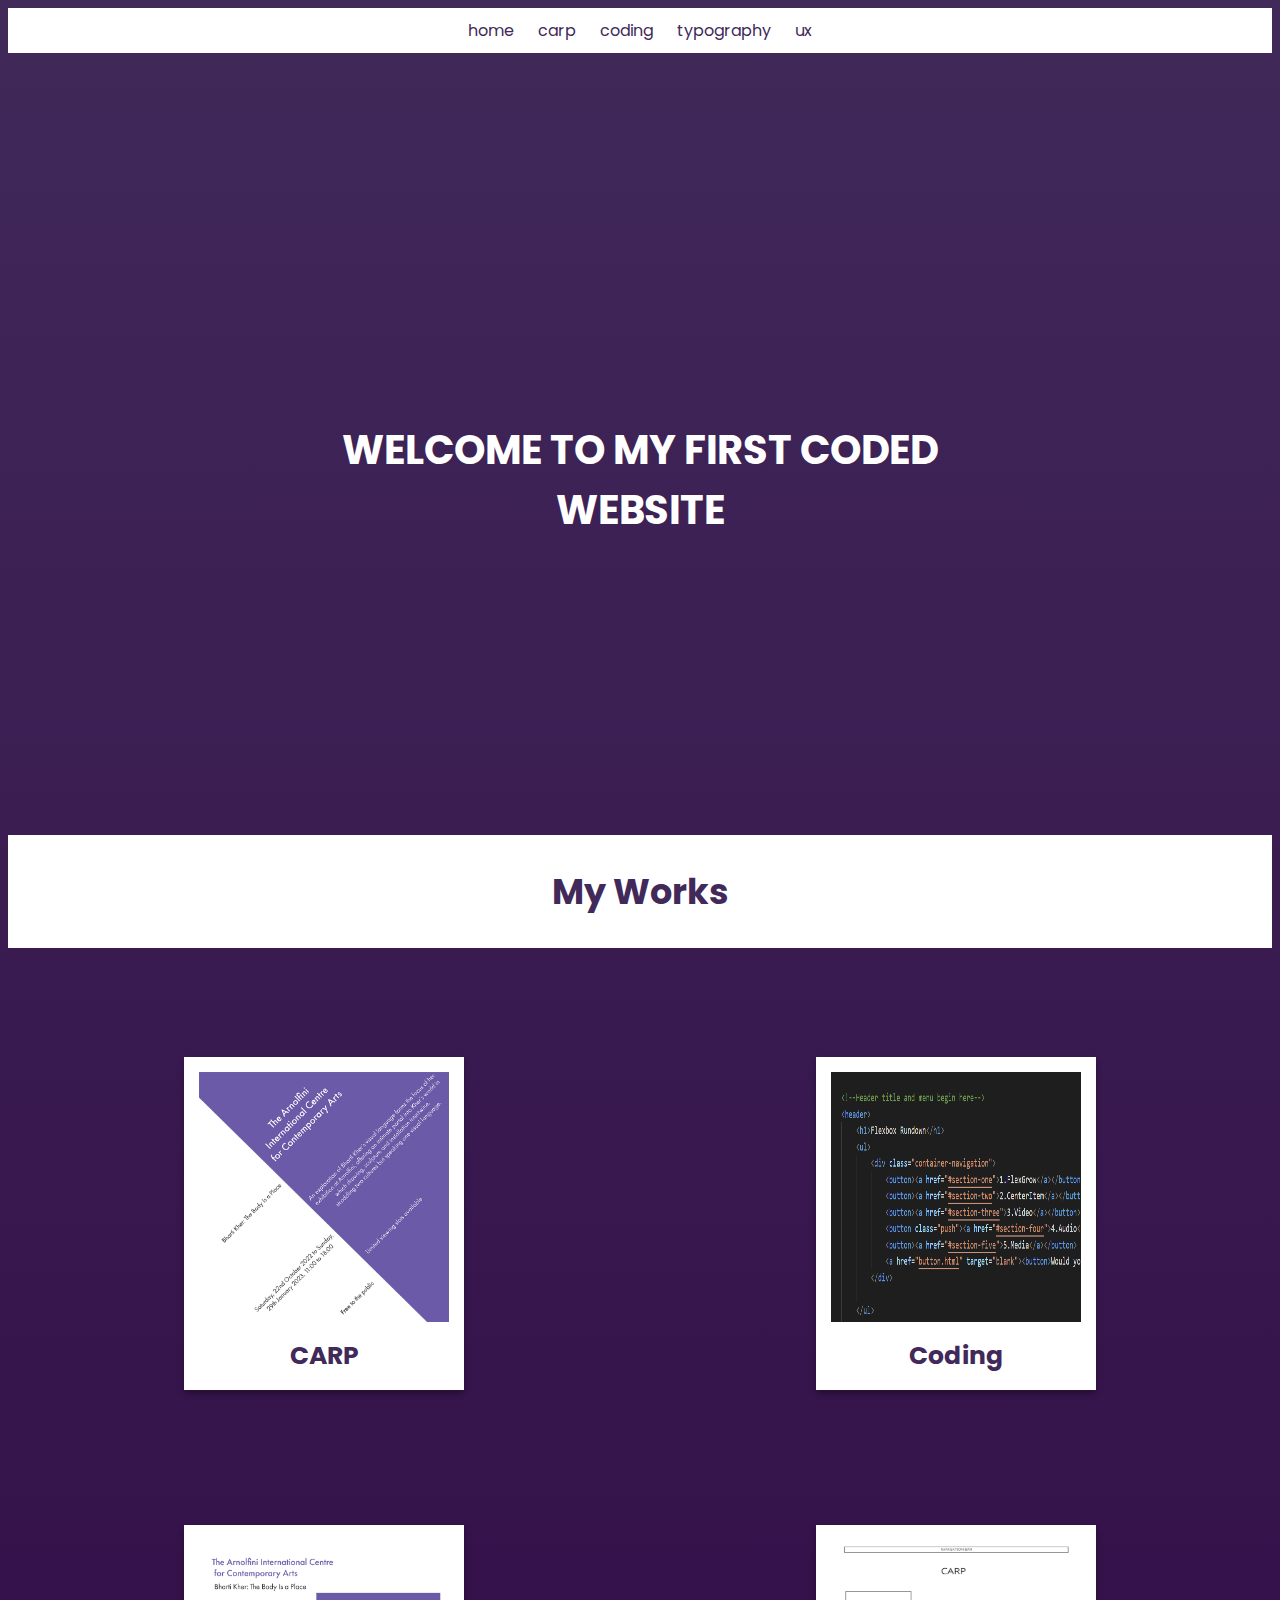
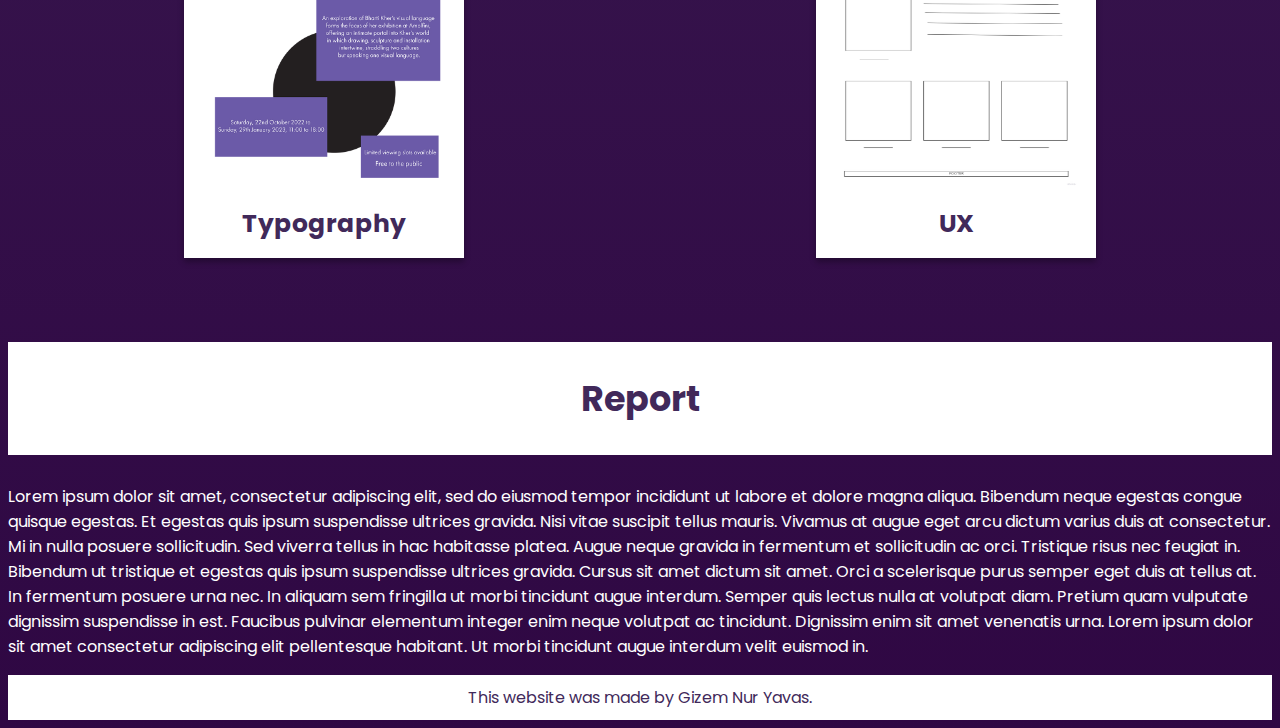
==== index.html @ f2bedcc3 "Update index.html" ====
<!DOCTYPE html>
<html lang="en">

<head>
    <meta charset="UTF-8">
    <meta http-equiv="X-UA-Compatible" content="IE=edge">
    <meta name="viewport" content="width=device-width, initial-scale=1.0">
    <link rel="stylesheet" href="styles.css">
    <link rel="stylesheet" href= "https://fonts.googleapis.com/css2?family=Poppins:wght@300&display=swap">
    <title>Gizem's Portfolio</title>
</head>

<body>
    <header>
    <ul class="nav">
        <li><a href="index.html">home</a></li>
        <li><a href="carp.html">carp</a></li>
        <li><a href="coding.html">coding</a></li>
        <li><a href="typography.html">typography</a></li>
        <li><a href="ux.html">ux</a></li>
    </ul>
</header>

<main>
<h1>
    <div id="headerContent">
        <p class="index"> WELCOME TO MY FIRST CODED WEBSITE </p>
        <video autoplay muted loop id="myVideo">
            <source src="videos/four.mp4" type="video/mp4">
            Your browser does not support HTML5 video.
        </video>
    </div>
</h1>

<h2 class="headerbackground">My Works</h2>

<h3>
    <div class="row">
        <div class="column">
        <figure>
            <a href="carp.html" title="CARP">
                <img height="250"
                src="images/axial.jpg"/>
            </a>
            <figcaption>CARP</figcaption>
        </figure>
    </div>

    <div class="column">
        <figure>
            <a href="coding.html" title="Coding">
                <img height="250"
               src="images/coding.png"/>
                    
            </a>
            <figcaption>Coding</figcaption>
        </figure>

    </div>
    <div class="column">
        <figure>
            <a href="typography.html" title="Typography">
                <img height="250"
                src="images/modular.jpg"/>
            </a>
            <figcaption>Typography</figcaption>
        </figure>
    </div>
    <div class="column">
        <figure>
            <a href="ux.html" title="UX">
                <img height="250"
                src="images/ux-carp.jpg"/>
            </a>
            <figcaption>UX</figcaption>
        </figure>
    </div>
    
</h3>

<h2 class="headerbackground">Report</h4>
<p>Lorem ipsum dolor sit amet, consectetur adipiscing elit, sed do eiusmod tempor incididunt ut labore et
    dolore magna aliqua. Bibendum neque egestas congue quisque egestas. Et egestas quis ipsum suspendisse
    ultrices gravida. Nisi vitae suscipit tellus mauris. Vivamus at augue eget arcu dictum varius duis at
    consectetur. Mi in nulla posuere sollicitudin. Sed viverra tellus in hac habitasse platea. Augue neque
    gravida in fermentum et sollicitudin ac orci. Tristique risus nec feugiat in. Bibendum ut tristique et
    egestas quis ipsum suspendisse ultrices gravida. Cursus sit amet dictum sit amet. Orci a scelerisque purus
    semper eget duis at tellus at. In fermentum posuere urna nec. In aliquam sem fringilla ut morbi tincidunt
    augue interdum. Semper quis lectus nulla at volutpat diam. Pretium quam vulputate dignissim suspendisse in
    est. Faucibus pulvinar elementum integer enim neque volutpat ac tincidunt. Dignissim enim sit amet venenatis
    urna. Lorem ipsum dolor sit amet consectetur adipiscing elit pellentesque habitant. Ut morbi tincidunt augue
    interdum velit euismod in.</p>

</main>

<footer>
    <p1>This website was made by Gizem Nur Yavas.</p1>

</footer>
</body>
</html>
---- styles.css ----
body {
   /*background-image: url('images/one.jpg');*/
   background: #41295a;  /* fallback for old browsers */
background: -webkit-linear-gradient(to top, #2F0743, #41295a);  /* Chrome 10-25, Safari 5.1-6 */
background: linear-gradient(to top, #2F0743, #41295a); /* W3C, IE 10+/ Edge, Firefox 16+, Chrome 26+, Opera 12+, Safari 7+ */

   


}

header {
   background-color: white;
}



/*navigation*/

.nav {
   list-style: none;
   margin: 0;
   padding: 0;
   text-align: center;
}

.nav li {
   display: inline;
}

.nav a {
   display: inline-block;
   padding: 10px;
}

ul {
   background-color: white;
}

li a:hover:not(.active) {
   background-color: whitesmoke;
}

li a {
   color: #41295a;
   text-decoration: none;
}

.container {
   display: grid;
   align-items: center;
   grid-template-columns: 1fr 1fr 1fr;
   column-gap: 5px;
}

* {
   box-sizing: border-box;
}


/* polo */

figure {
   background: #ffffff;
   display: inline-block;
   margin: 55px 75px 30px;
   padding: 15px 15px 30px;
   text-align: center;
   text-decoration: none;
   -webkit-box-shadow: 0 4px 6px rgba(0, 0, 0, .3);
   -moz-box-shadow: 0 4px 6px rgba(0, 0, 0, .3);
   box-shadow: 0 4px 6px rgba(0, 0, 0, .3);
   -webkit-transition: all .20s linear;
   -moz-transition: all .20s linear;
   transition: all .20s linear;
   cursor: pointer;
   position: relative;
}

figcaption {
   color: #41295a;
   font-size: 25px;
   position: relative;
   top: 15px;
}

figure img {
   display: block;
   width: 250px;
}

figure:hover {
   -webkit-transform: scale(1.2);
   -moz-transform: scale(1.2);
   transform: scale(1.2);
   -webkit-box-shadow: 0 10px 20px rgba(0, 0, 0, .7);
   -moz-box-shadow: 0 10px 20px rgba(0, 0, 0, .7);
   box-shadow: 0 10px 20px rgba(0, 0, 0, .7);
}

/* video */
#headerContent {
   width: 100%;
   height: 100%;
   overflow: hidden;
   position: relative;
}

video {
   position: inherit;
   min-width: 100%;
   overflow: hidden;
   z-index: -1;
   height: 190mm;
}

.index {
   position: absolute;
   text-align: center;
   font-size: 40px;
   z-index: 9999;
   color: white;
   top: 50%;
   left: 50%;
   transform: translate(-50%, -50%);
}

.mainmenu {
   display: flex;
}

/* Three image containers (use 25% for four, and 50% for two, etc) */
.column {


float: left;
   width: 50%;
   padding: 25px;
   text-align: center; 
}

/* Clear floats after image containers */
.row::after {
   content: "";
   clear: both;
   display: table;
}

footer {
   background-color: white;
   padding: 10px;
   text-align: center;
   color: #41295a;

}

.headerbackground {
   background-color: white;
   padding: 30px;
   text-align: center;
   font-size: 35px;
   color: #41295a;
}


.caption {
   font-size: 15px;
   font-style: italic;
}

.headline {
   text-align: center;
   color: white;

}

.underheadline {
   text-align: center;
   color: white;
}


.zoom {
   transition: transform .2s;
   margin: 0 auto;
 }
 
 .zoom:hover {
   -ms-transform: scale(1.1); /* IE 9 */
   -webkit-transform: scale(1.1); /* Safari 3-8 */
   transform: scale(1.1); }


.coding-text {
   text-align: center;
   color: white;
   text-shadow: #333;
   font-size: 20px;
   padding: 25px;
}
.center {
   display: block;
   margin-left: auto;
   margin-right: auto;
  
}
.rep-text{
   text-align: center;
   color: white;
   font-size: 20px;
   padding: 100px;
}

.carp-container {
   display: flex;
   align-items: center;
   justify-content: center;
 }

 .carp-image {
   flex-basis: 40%;
   padding: 10px;
   text-align: center;
 }
 .carp-text {
   font-size: 10px;
   color: white;
   padding-left: 20px;
 }
 
 body {
   font-family: 'Poppins', sans-serif;
 }

 .border {
   border-radius: 5%;
 }



p {
   color: white;
}

div {
   color: white;
}
/* Responsive layout - when the screen is less than 600px wide, make the two columns stack on top of each other instead of next to each other */
@media screen and (max-width: 600px) {
   .column {
     width: 100%;
   }
 }
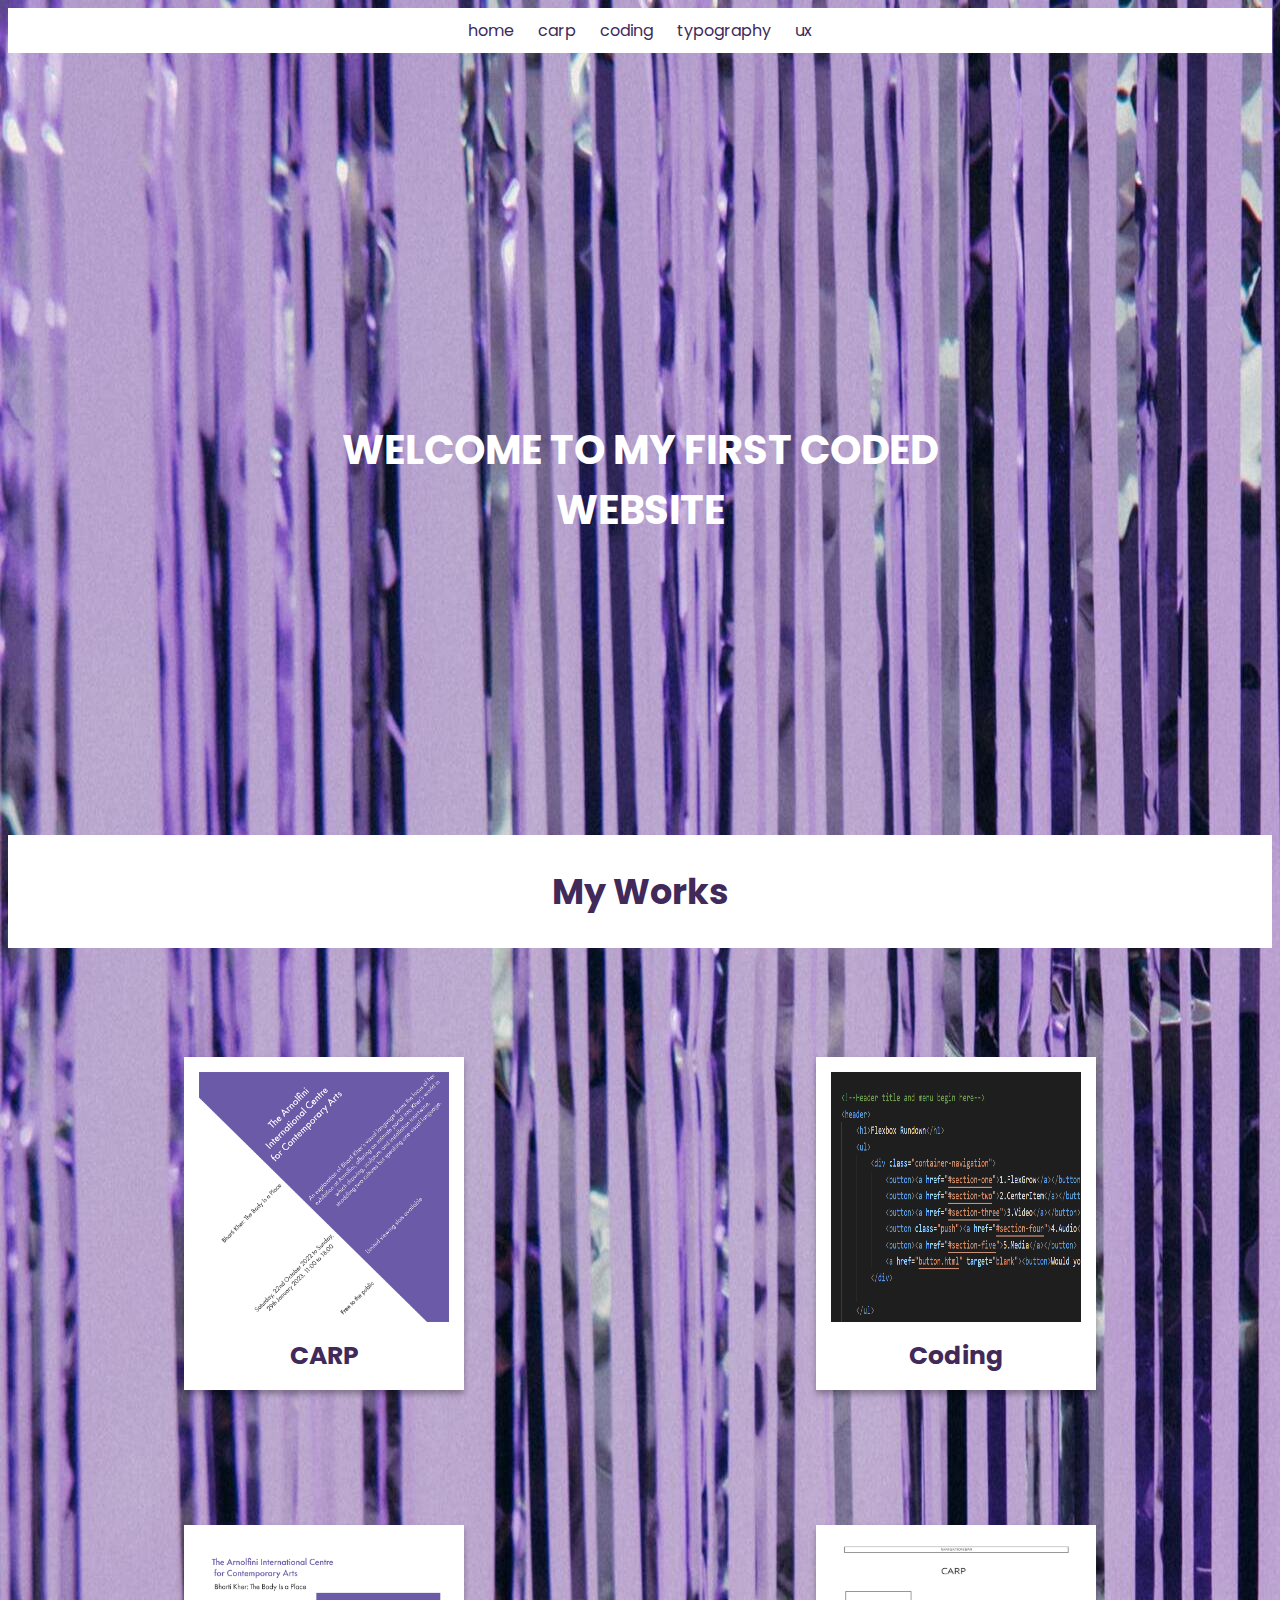
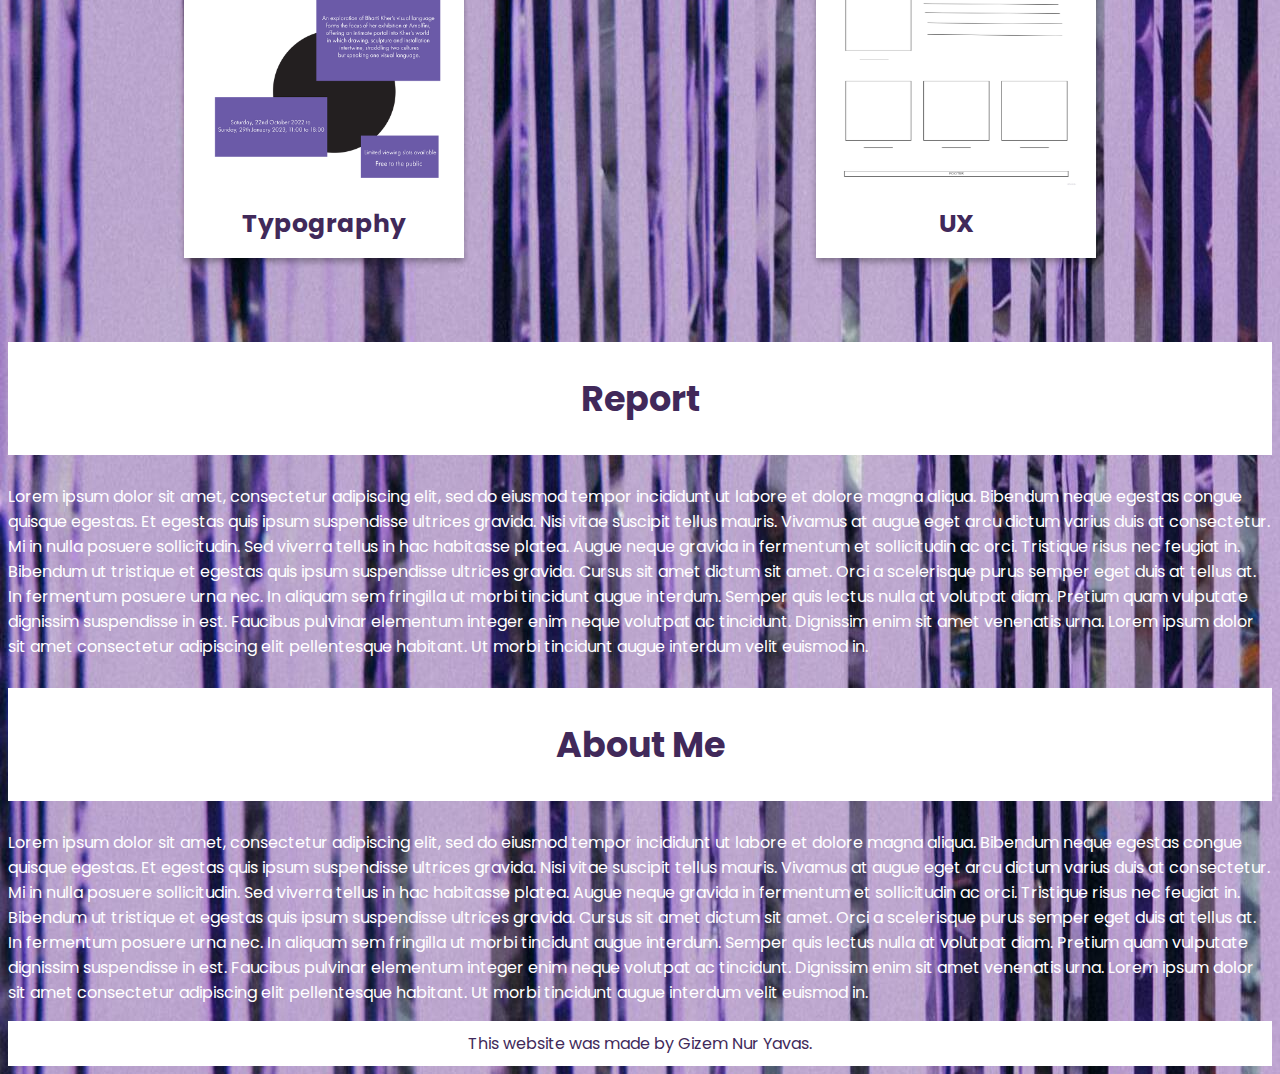
==== commit f651e4e8: "Update index.html" ====
--- a/index.html
+++ b/index.html
@@ -91,6 +91,19 @@
     urna. Lorem ipsum dolor sit amet consectetur adipiscing elit pellentesque habitant. Ut morbi tincidunt augue
     interdum velit euismod in.</p>
 
+    <h2 class="headerbackground">About Me</h4>
+        <p>Lorem ipsum dolor sit amet, consectetur adipiscing elit, sed do eiusmod tempor incididunt ut labore et
+            dolore magna aliqua. Bibendum neque egestas congue quisque egestas. Et egestas quis ipsum suspendisse
+            ultrices gravida. Nisi vitae suscipit tellus mauris. Vivamus at augue eget arcu dictum varius duis at
+            consectetur. Mi in nulla posuere sollicitudin. Sed viverra tellus in hac habitasse platea. Augue neque
+            gravida in fermentum et sollicitudin ac orci. Tristique risus nec feugiat in. Bibendum ut tristique et
+            egestas quis ipsum suspendisse ultrices gravida. Cursus sit amet dictum sit amet. Orci a scelerisque purus
+            semper eget duis at tellus at. In fermentum posuere urna nec. In aliquam sem fringilla ut morbi tincidunt
+            augue interdum. Semper quis lectus nulla at volutpat diam. Pretium quam vulputate dignissim suspendisse in
+            est. Faucibus pulvinar elementum integer enim neque volutpat ac tincidunt. Dignissim enim sit amet venenatis
+            urna. Lorem ipsum dolor sit amet consectetur adipiscing elit pellentesque habitant. Ut morbi tincidunt augue
+            interdum velit euismod in.</p>
+
 </main>
 
 <footer>
--- a/styles.css
+++ b/styles.css
@@ -1,11 +1,5 @@
 body {
-   /*background-image: url('images/one.jpg');*/
-   background: #41295a;  /* fallback for old browsers */
-background: -webkit-linear-gradient(to top, #2F0743, #41295a);  /* Chrome 10-25, Safari 5.1-6 */
-background: linear-gradient(to top, #2F0743, #41295a); /* W3C, IE 10+/ Edge, Firefox 16+, Chrome 26+, Opera 12+, Safari 7+ */
-
-   
-
+   background-image: url('images/dene.jpg');
 
 }
 
@@ -125,14 +119,10 @@
    transform: translate(-50%, -50%);
 }
 
-.mainmenu {
-   display: flex;
-}
+
 
 /* Three image containers (use 25% for four, and 50% for two, etc) */
 .column {
-
-
 float: left;
    width: 50%;
    padding: 25px;
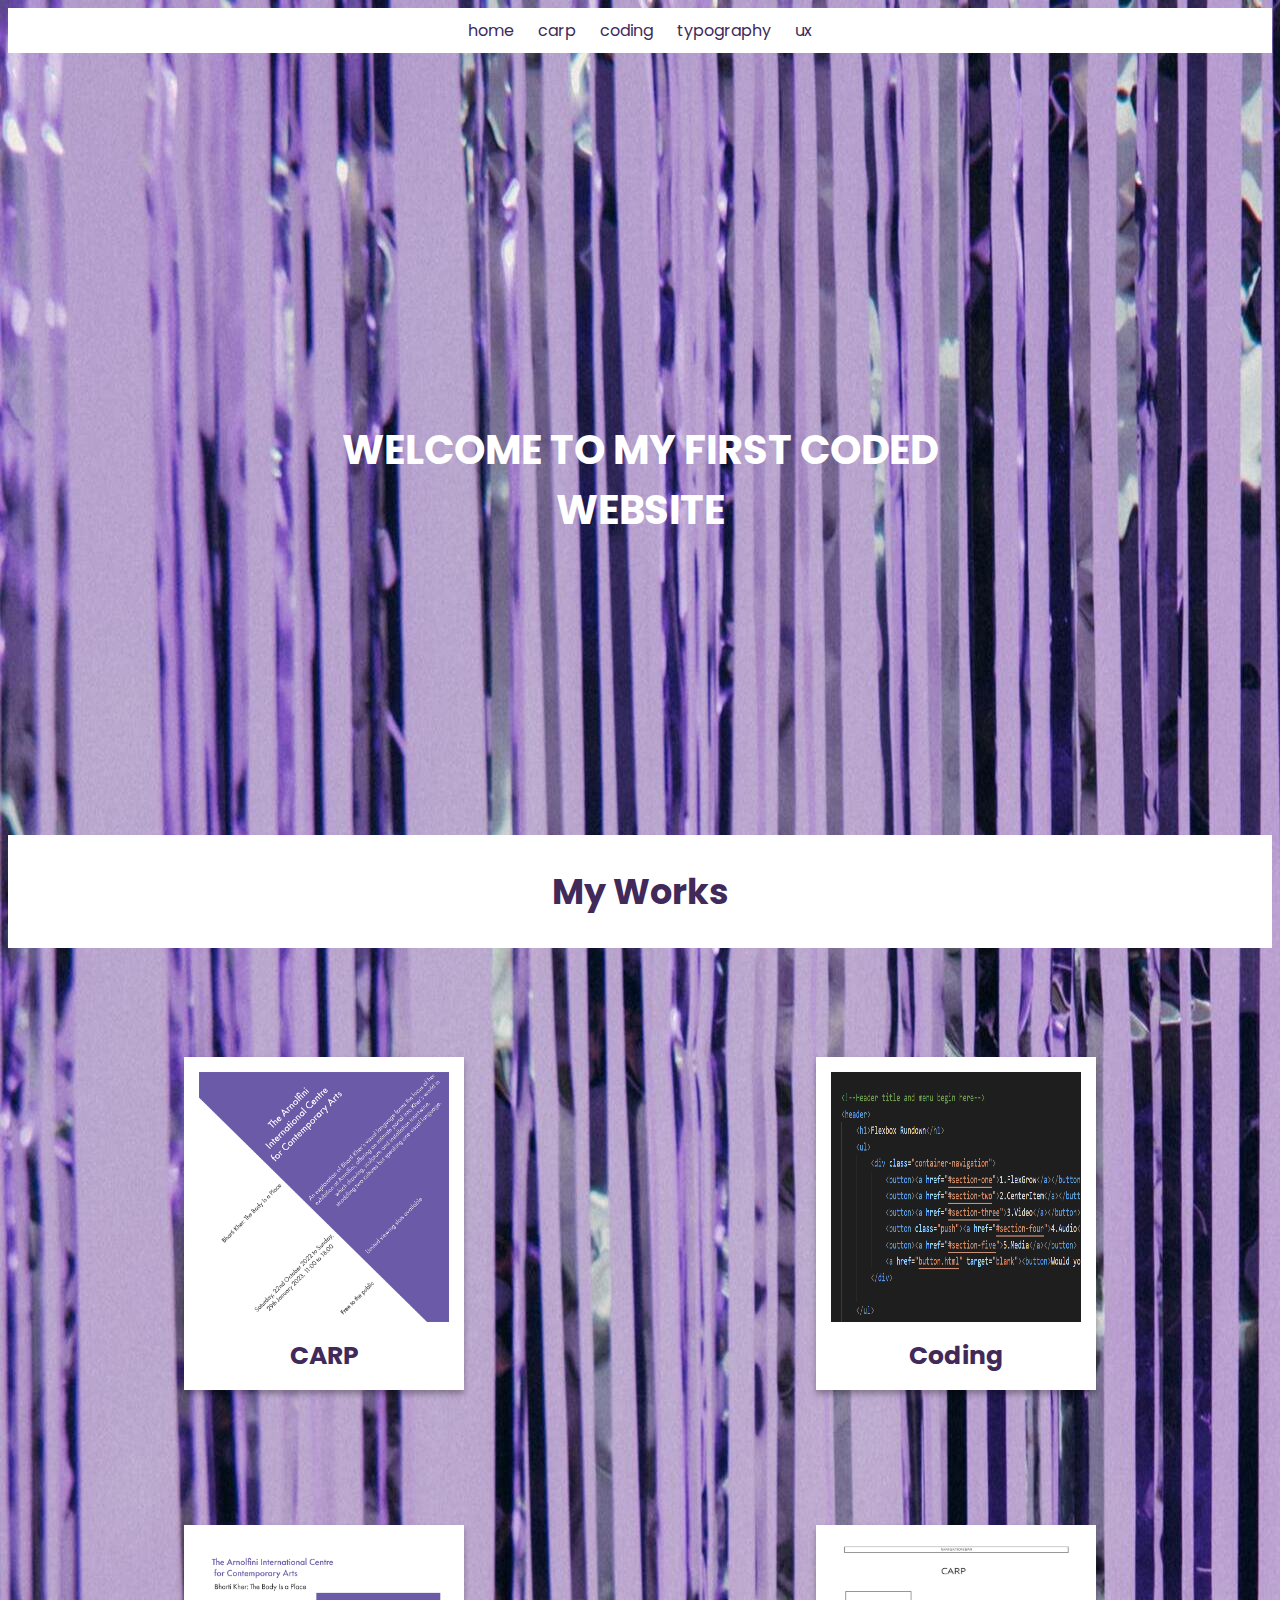
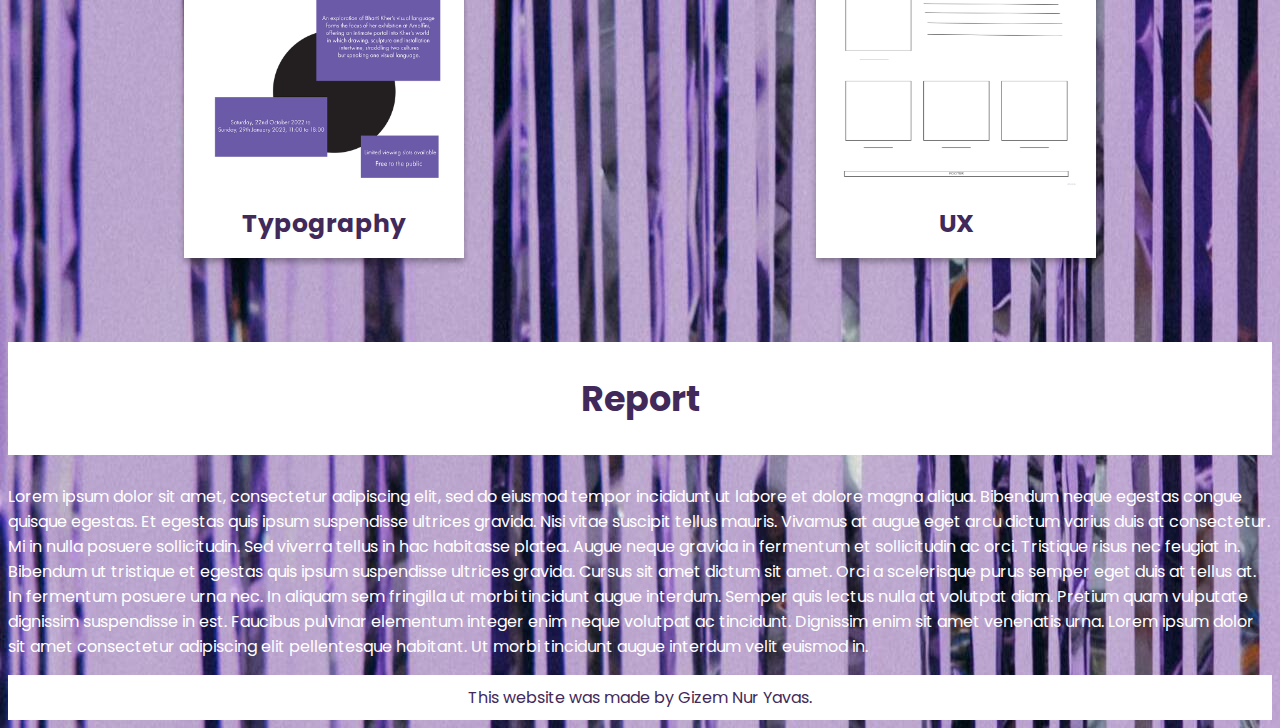
==== commit 79518241: "Update index.html" ====
--- a/index.html
+++ b/index.html
@@ -91,19 +91,6 @@
     urna. Lorem ipsum dolor sit amet consectetur adipiscing elit pellentesque habitant. Ut morbi tincidunt augue
     interdum velit euismod in.</p>
 
-    <h2 class="headerbackground">About Me</h4>
-        <p>Lorem ipsum dolor sit amet, consectetur adipiscing elit, sed do eiusmod tempor incididunt ut labore et
-            dolore magna aliqua. Bibendum neque egestas congue quisque egestas. Et egestas quis ipsum suspendisse
-            ultrices gravida. Nisi vitae suscipit tellus mauris. Vivamus at augue eget arcu dictum varius duis at
-            consectetur. Mi in nulla posuere sollicitudin. Sed viverra tellus in hac habitasse platea. Augue neque
-            gravida in fermentum et sollicitudin ac orci. Tristique risus nec feugiat in. Bibendum ut tristique et
-            egestas quis ipsum suspendisse ultrices gravida. Cursus sit amet dictum sit amet. Orci a scelerisque purus
-            semper eget duis at tellus at. In fermentum posuere urna nec. In aliquam sem fringilla ut morbi tincidunt
-            augue interdum. Semper quis lectus nulla at volutpat diam. Pretium quam vulputate dignissim suspendisse in
-            est. Faucibus pulvinar elementum integer enim neque volutpat ac tincidunt. Dignissim enim sit amet venenatis
-            urna. Lorem ipsum dolor sit amet consectetur adipiscing elit pellentesque habitant. Ut morbi tincidunt augue
-            interdum velit euismod in.</p>
-
 </main>
 
 <footer>
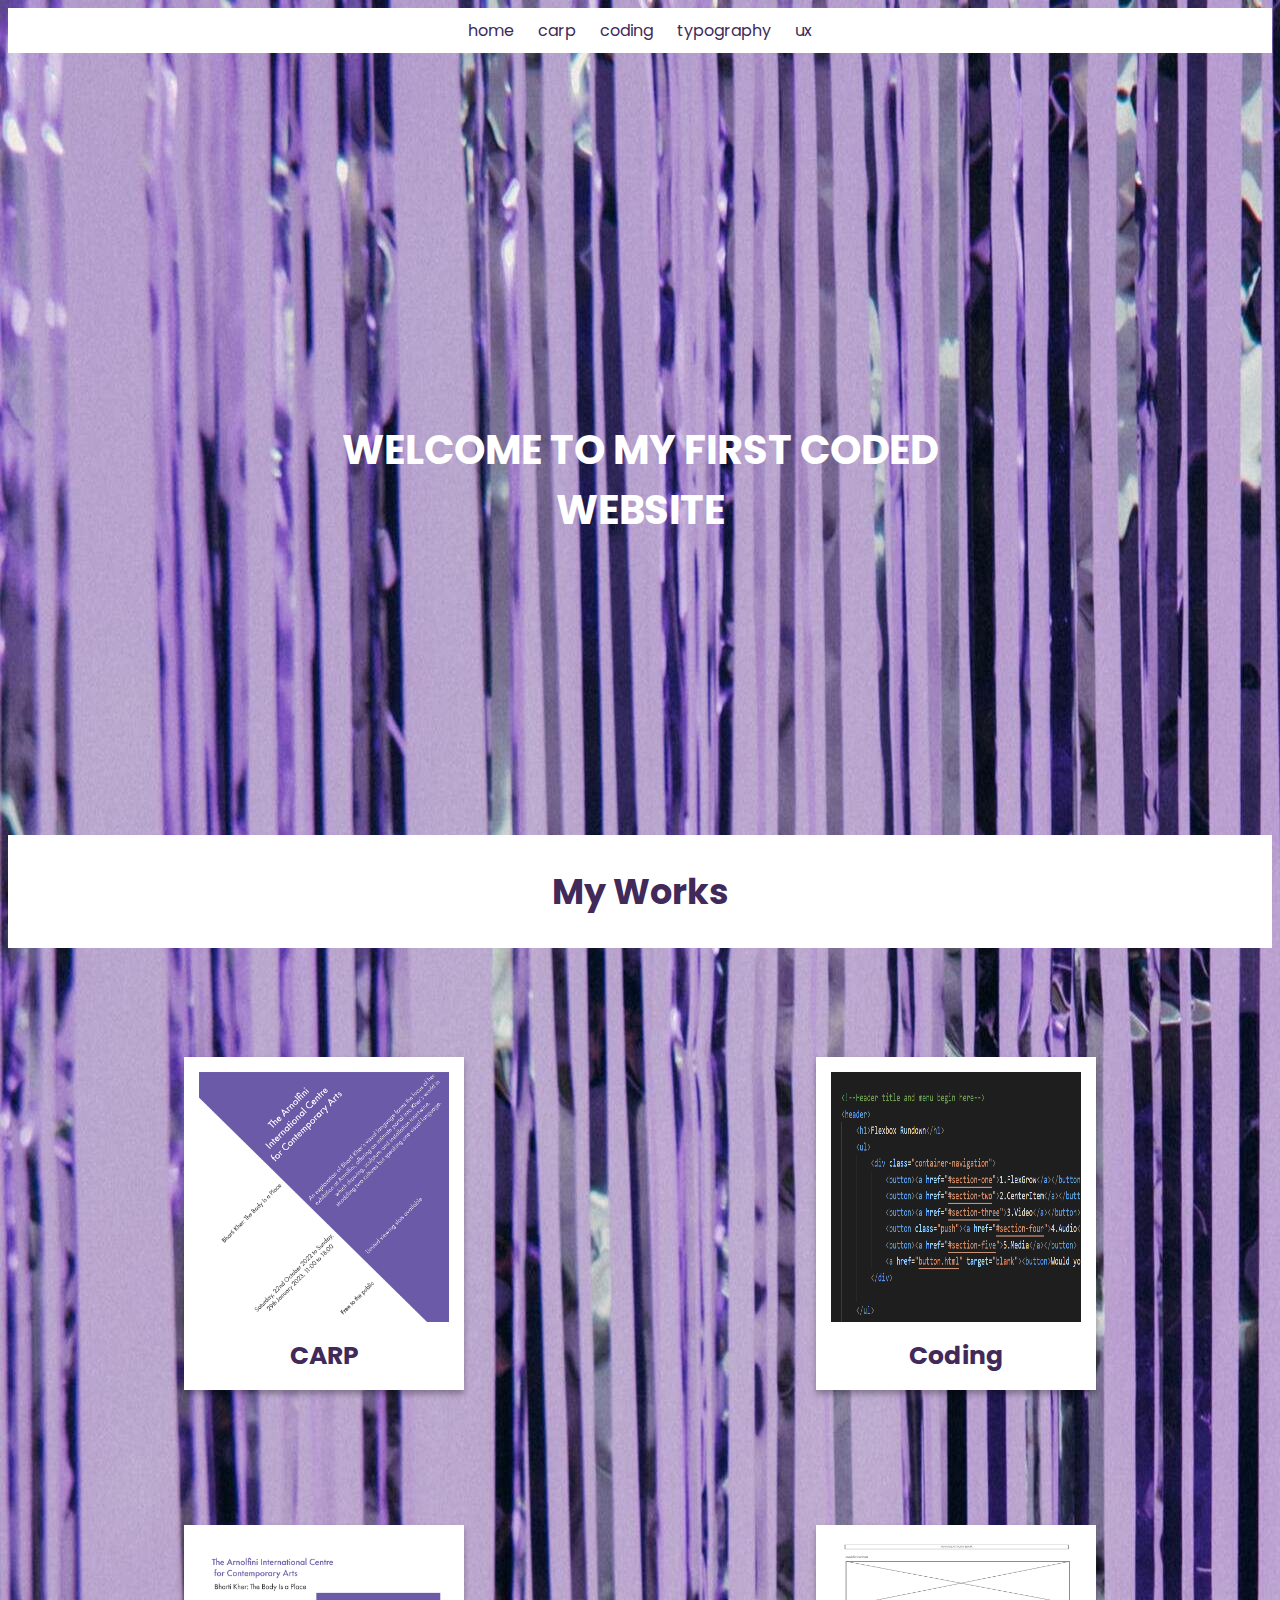
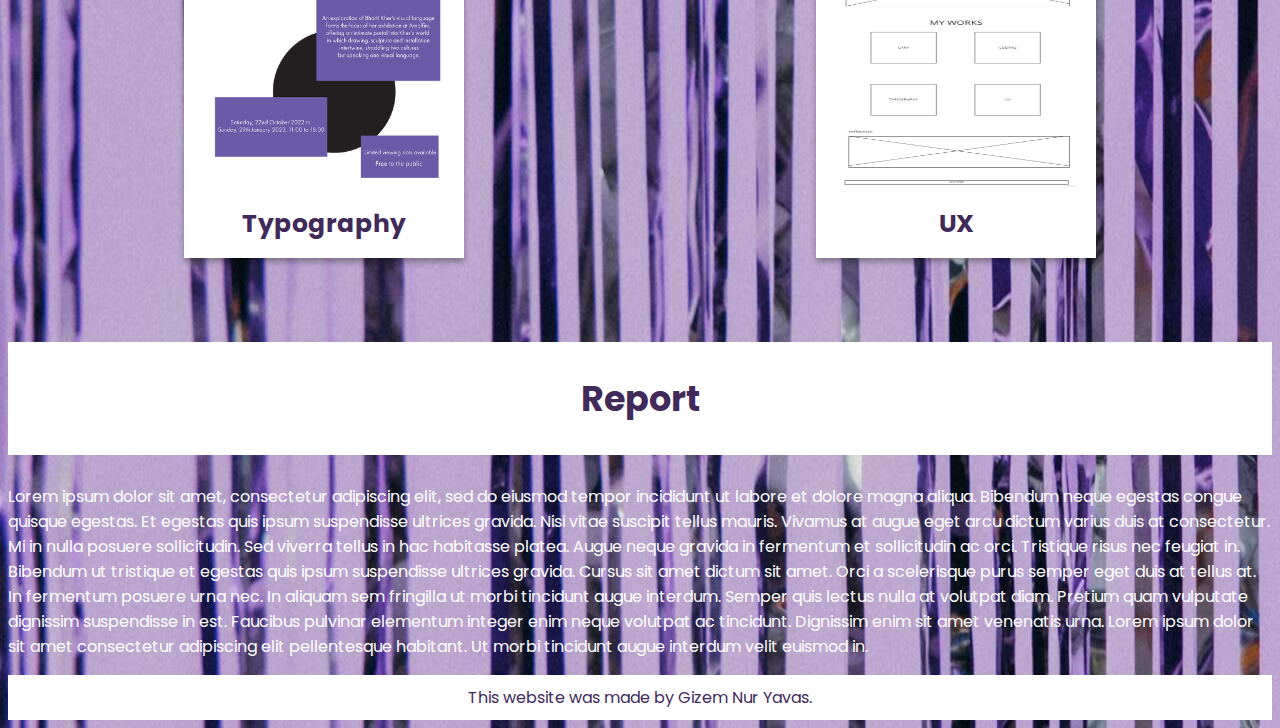
==== commit 5e23cf76: "Update index.html" ====
--- a/index.html
+++ b/index.html
@@ -70,7 +70,7 @@
         <figure>
             <a href="ux.html" title="UX">
                 <img height="250"
-                src="images/ux-carp.jpg"/>
+                src="images/ux-main.jpg"/>
             </a>
             <figcaption>UX</figcaption>
         </figure>
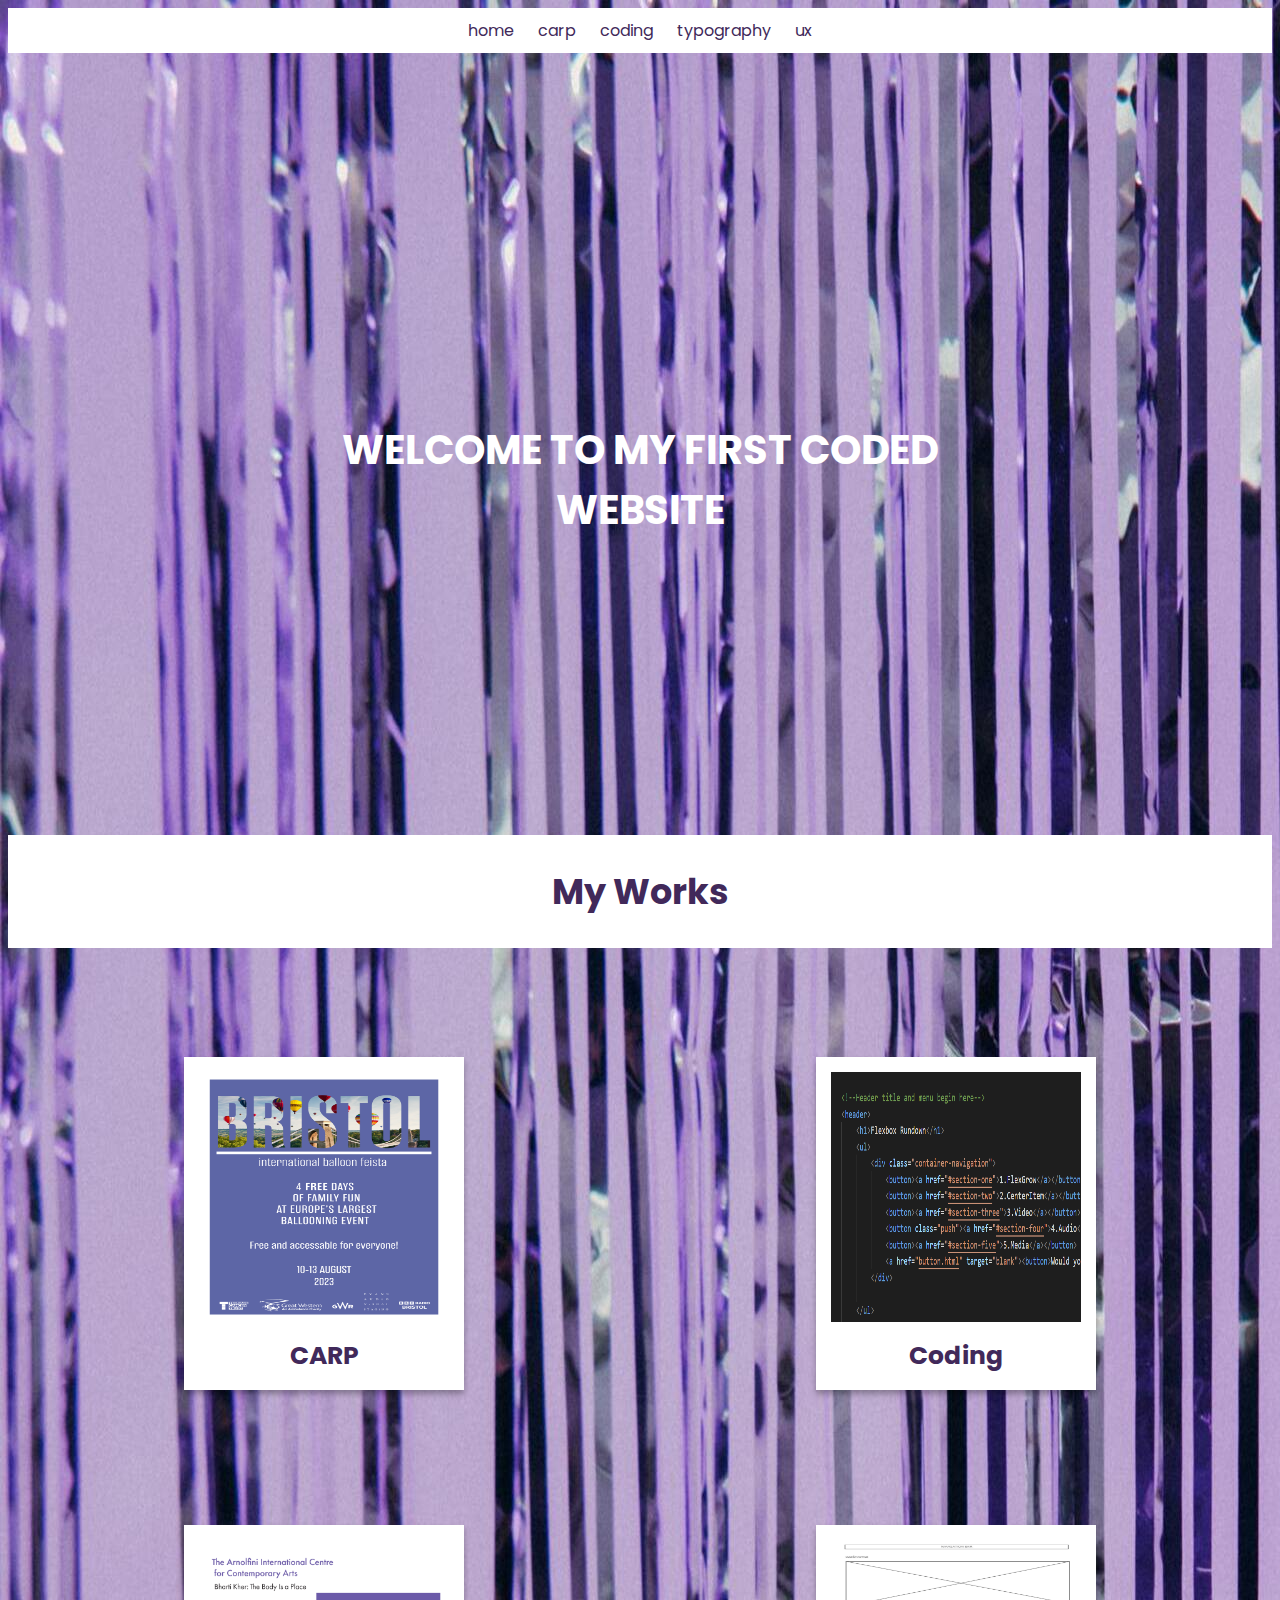
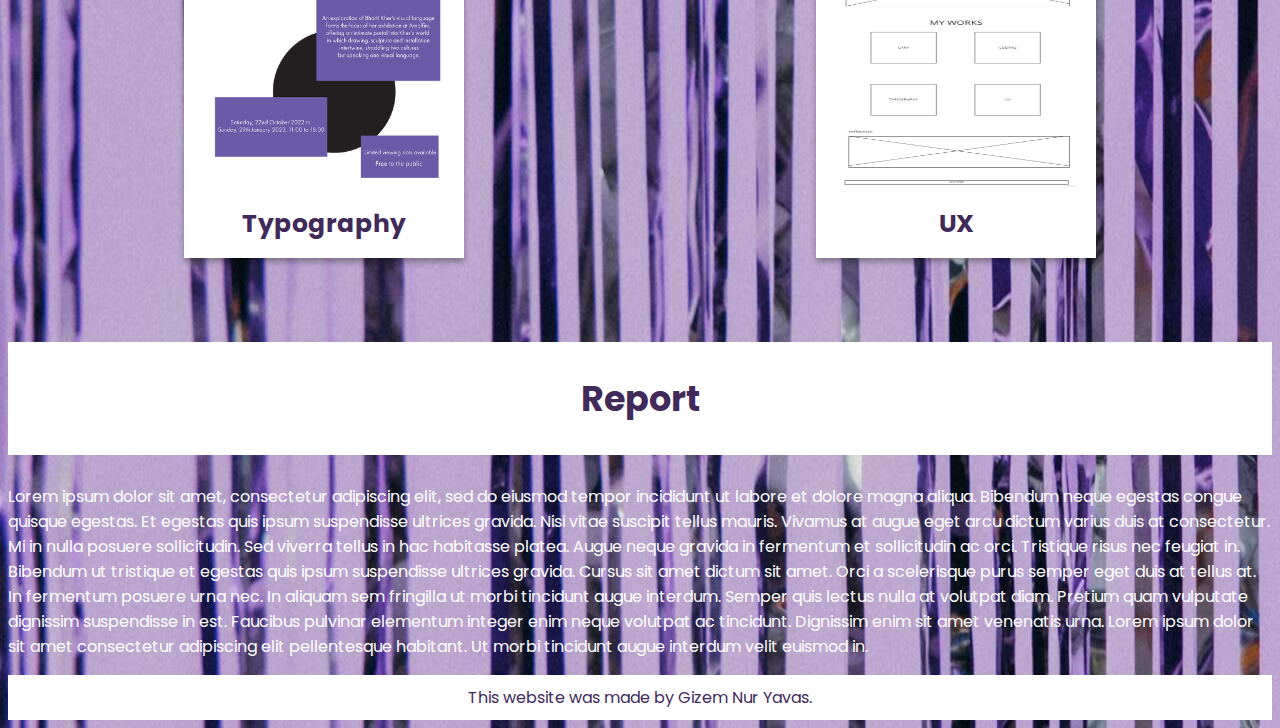
==== commit d9e65b20: "Update index.html" ====
--- a/index.html
+++ b/index.html
@@ -40,7 +40,7 @@
         <figure>
             <a href="carp.html" title="CARP">
                 <img height="250"
-                src="images/axial.jpg"/>
+                src="images/poster 1.png"/>
             </a>
             <figcaption>CARP</figcaption>
         </figure>
--- a/styles.css
+++ b/styles.css
@@ -161,12 +161,15 @@
 .headline {
    text-align: center;
    color: white;
+   font-size: 35px;
+
 
 }
 
 .underheadline {
    text-align: center;
    color: white;
+   font-size: 20px;
 }
 
 
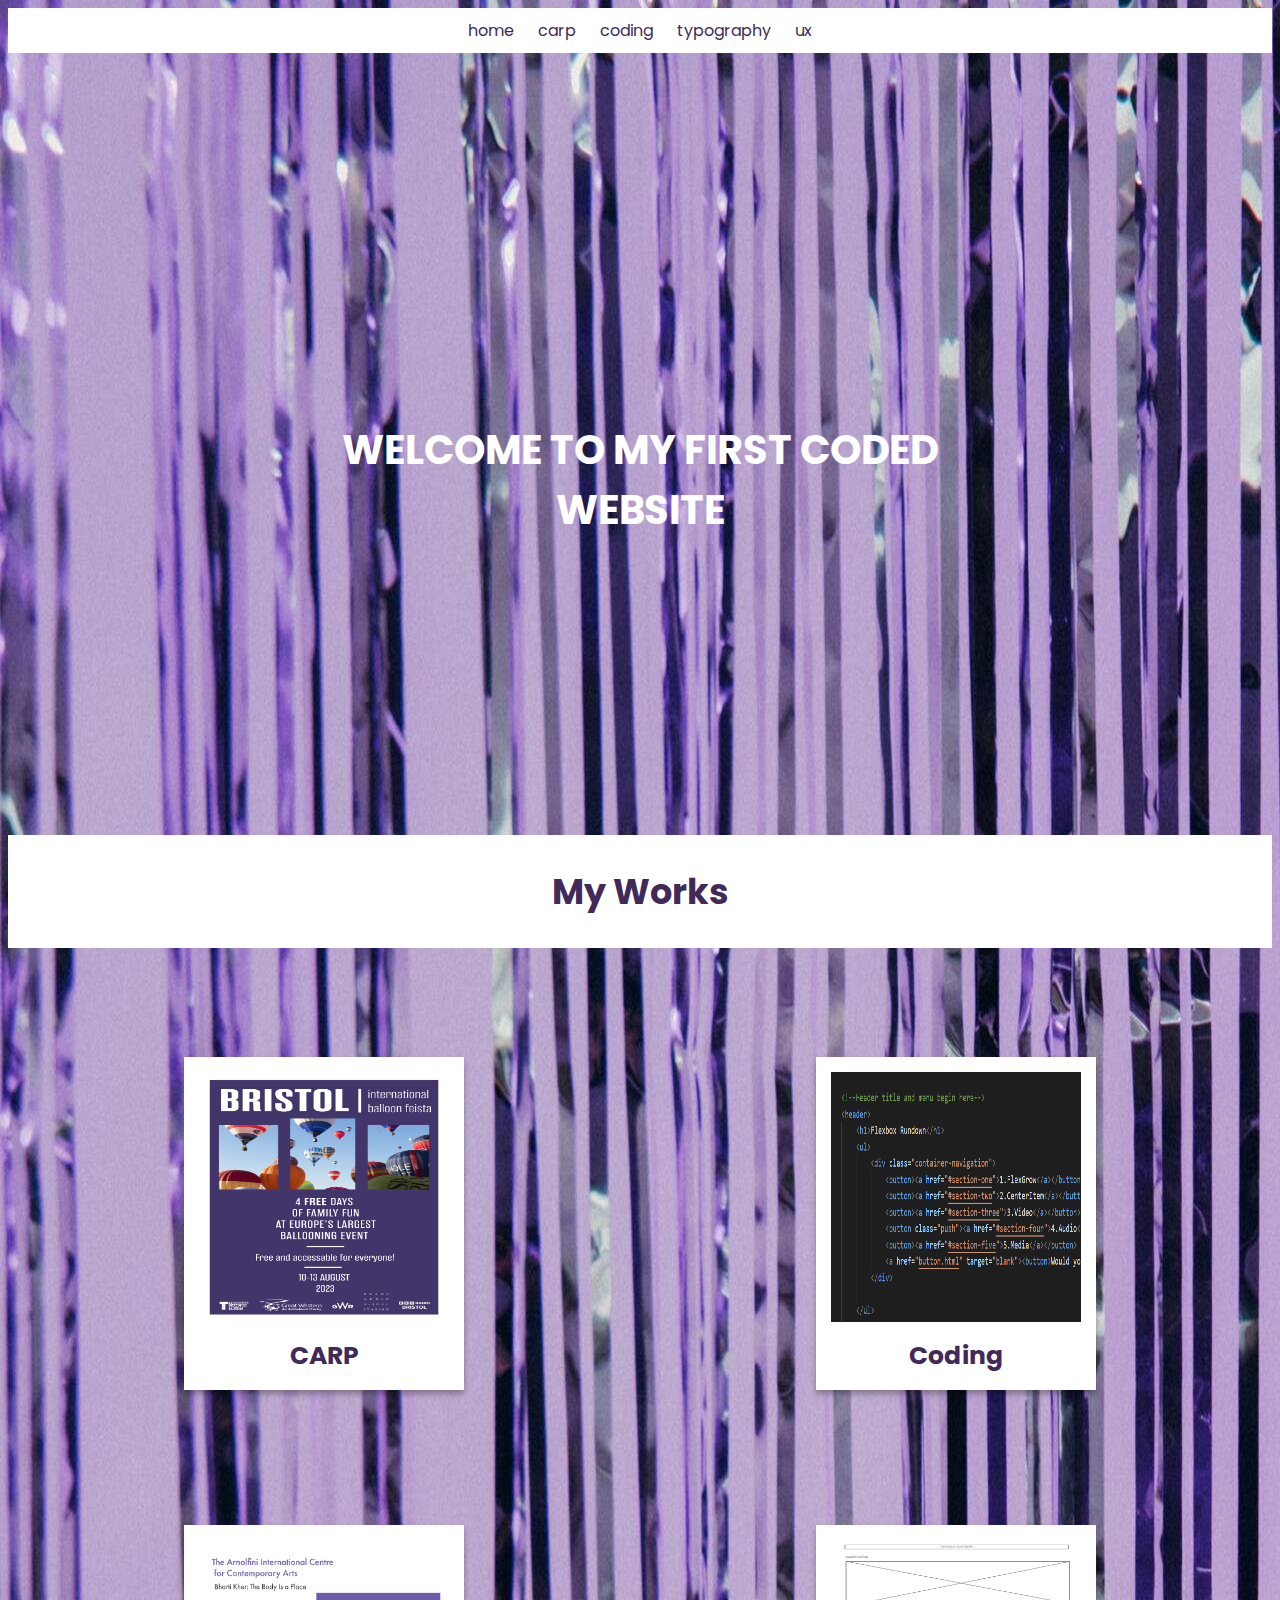
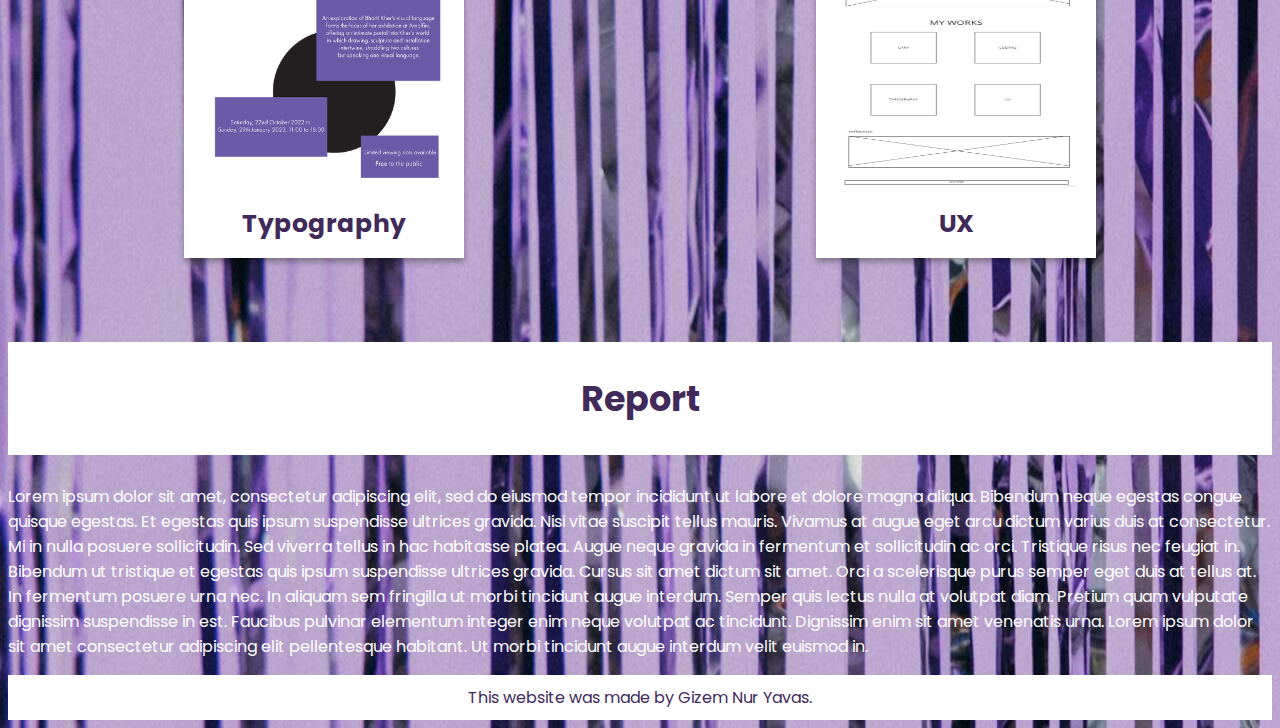
==== commit 615e920b: "Update index.html" ====
--- a/index.html
+++ b/index.html
@@ -40,7 +40,7 @@
         <figure>
             <a href="carp.html" title="CARP">
                 <img height="250"
-                src="images/poster 1.png"/>
+                src="images/poster 3.png"/>
             </a>
             <figcaption>CARP</figcaption>
         </figure>
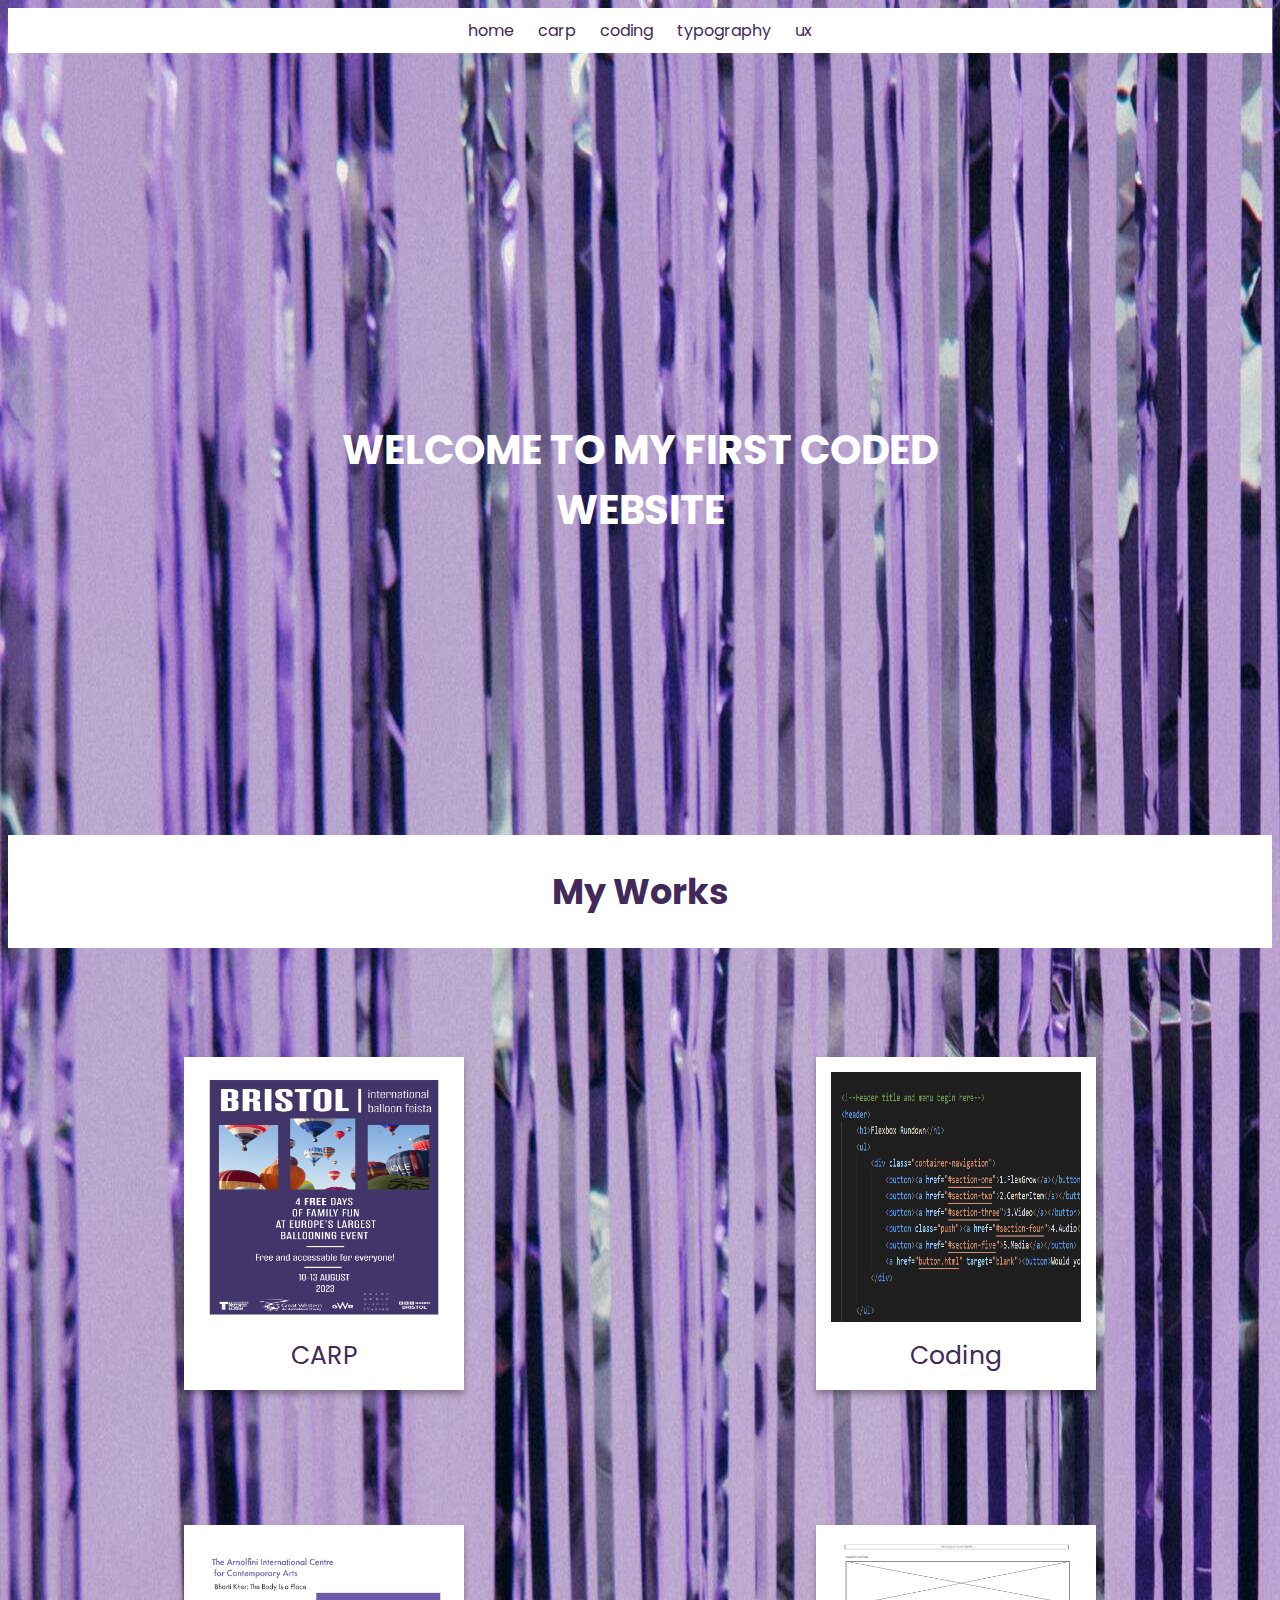
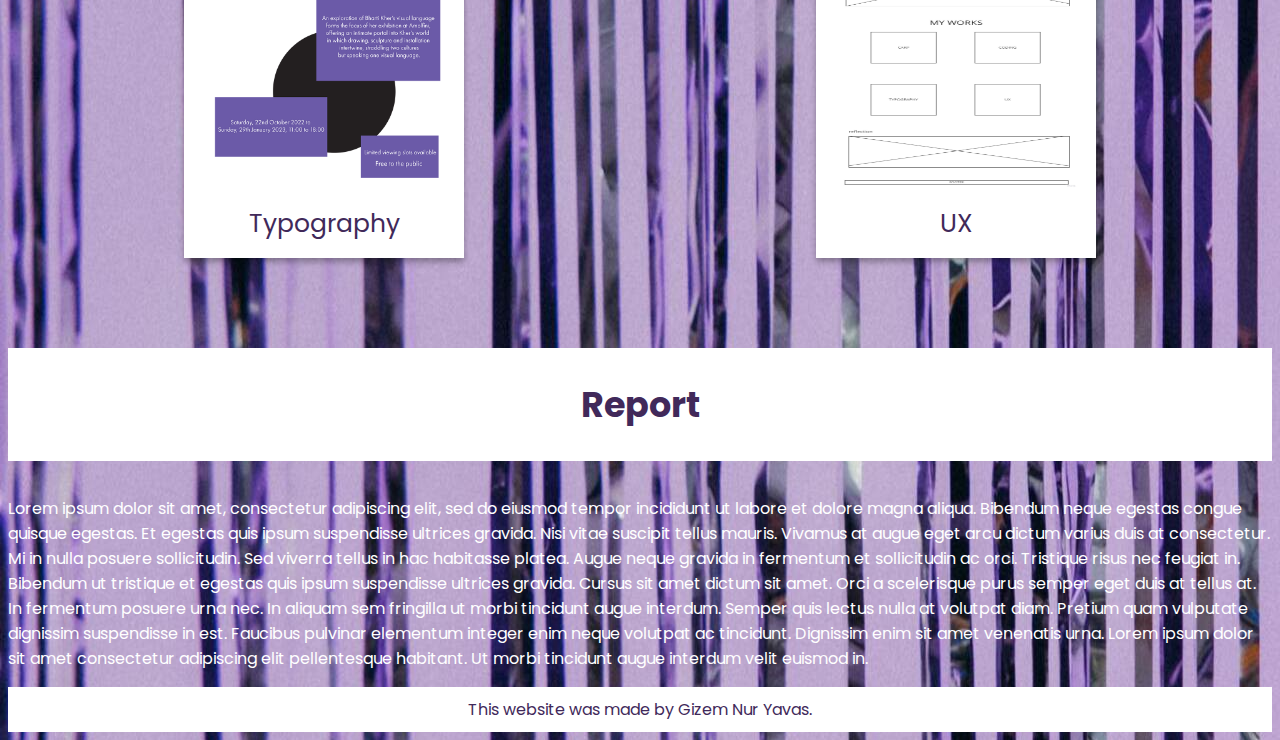
==== commit 1a1124b0: "Update index.html" ====
--- a/index.html
+++ b/index.html
@@ -34,7 +34,7 @@
 
 <h2 class="headerbackground">My Works</h2>
 
-<h3>
+<section>
     <div class="row">
         <div class="column">
         <figure>
@@ -76,9 +76,9 @@
         </figure>
     </div>
     
-</h3>
+</section>
 
-<h2 class="headerbackground">Report</h4>
+<h3 class="headerbackground">Report</h3>
 <p>Lorem ipsum dolor sit amet, consectetur adipiscing elit, sed do eiusmod tempor incididunt ut labore et
     dolore magna aliqua. Bibendum neque egestas congue quisque egestas. Et egestas quis ipsum suspendisse
     ultrices gravida. Nisi vitae suscipit tellus mauris. Vivamus at augue eget arcu dictum varius duis at
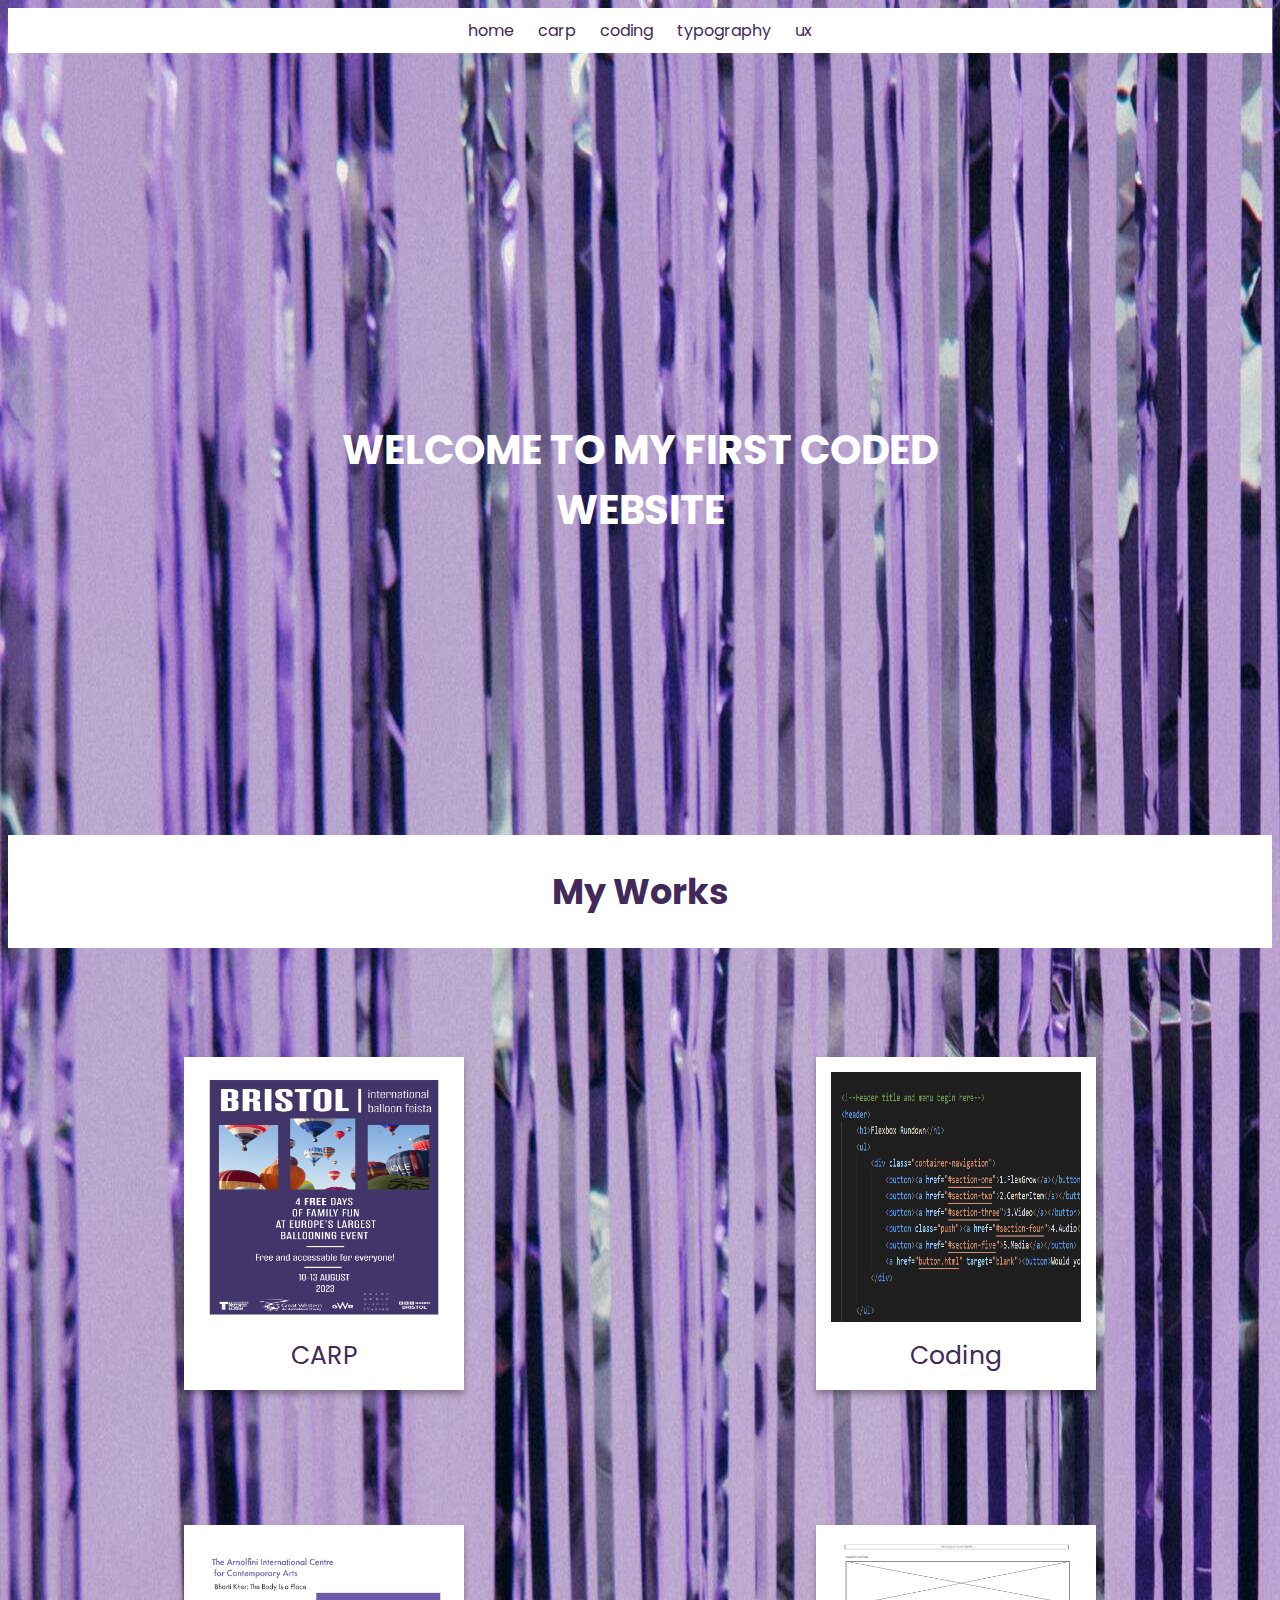
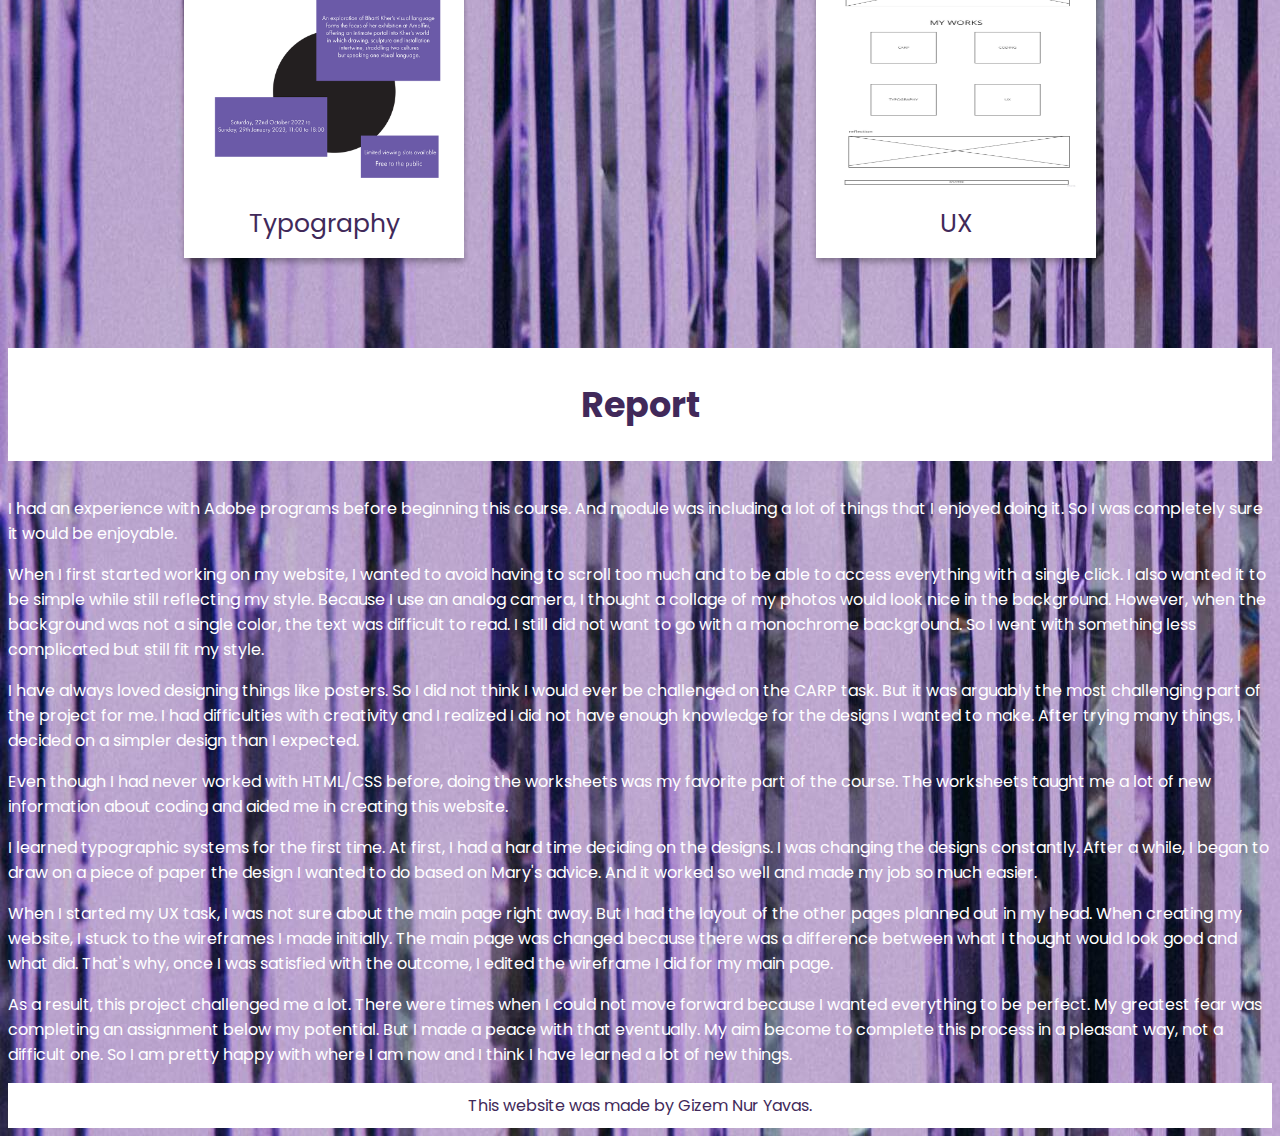
==== commit 32cbb12f: "Update index.html" ====
--- a/index.html
+++ b/index.html
@@ -6,96 +6,116 @@
     <meta http-equiv="X-UA-Compatible" content="IE=edge">
     <meta name="viewport" content="width=device-width, initial-scale=1.0">
     <link rel="stylesheet" href="styles.css">
-    <link rel="stylesheet" href= "https://fonts.googleapis.com/css2?family=Poppins:wght@300&display=swap">
+    <link rel="stylesheet" href="https://fonts.googleapis.com/css2?family=Poppins:wght@300&display=swap">
     <title>Gizem's Portfolio</title>
 </head>
 
 <body>
     <header>
-    <ul class="nav">
-        <li><a href="index.html">home</a></li>
-        <li><a href="carp.html">carp</a></li>
-        <li><a href="coding.html">coding</a></li>
-        <li><a href="typography.html">typography</a></li>
-        <li><a href="ux.html">ux</a></li>
-    </ul>
-</header>
+        <ul class="nav">
+            <li><a href="index.html">home</a></li>
+            <li><a href="carp.html">carp</a></li>
+            <li><a href="coding.html">coding</a></li>
+            <li><a href="typography.html">typography</a></li>
+            <li><a href="ux.html">ux</a></li>
+        </ul>
+    </header>
 
-<main>
-<h1>
-    <div id="headerContent">
-        <p class="index"> WELCOME TO MY FIRST CODED WEBSITE </p>
-        <video autoplay muted loop id="myVideo">
-            <source src="videos/four.mp4" type="video/mp4">
-            Your browser does not support HTML5 video.
-        </video>
-    </div>
-</h1>
+    <main>
+        <h1>
+            <div id="headerContent">
+                <p class="index"> WELCOME TO MY FIRST CODED WEBSITE </p>
+                <video autoplay muted loop id="myVideo">
+                    <source src="videos/four.mp4" type="video/mp4">
+                    Your browser does not support HTML5 video.
+                </video>
+            </div>
+        </h1>
 
-<h2 class="headerbackground">My Works</h2>
+        <h2 class="headerbackground">My Works</h2>
 
-<section>
-    <div class="row">
-        <div class="column">
-        <figure>
-            <a href="carp.html" title="CARP">
-                <img height="250"
-                src="images/poster 3.png"/>
-            </a>
-            <figcaption>CARP</figcaption>
-        </figure>
-    </div>
+        <section>
+            <div class="row">
+                <div class="column">
+                    <figure>
+                        <a href="carp.html" title="CARP">
+                            <img height="250" src="images/poster 3.png" />
+                        </a>
+                        <figcaption>CARP</figcaption>
+                    </figure>
+                </div>
 
-    <div class="column">
-        <figure>
-            <a href="coding.html" title="Coding">
-                <img height="250"
-               src="images/coding.png"/>
-                    
-            </a>
-            <figcaption>Coding</figcaption>
-        </figure>
+                <div class="column">
+                    <figure>
+                        <a href="coding.html" title="Coding">
+                            <img height="250" src="images/coding.png" />
 
-    </div>
-    <div class="column">
-        <figure>
-            <a href="typography.html" title="Typography">
-                <img height="250"
-                src="images/modular.jpg"/>
-            </a>
-            <figcaption>Typography</figcaption>
-        </figure>
-    </div>
-    <div class="column">
-        <figure>
-            <a href="ux.html" title="UX">
-                <img height="250"
-                src="images/ux-main.jpg"/>
-            </a>
-            <figcaption>UX</figcaption>
-        </figure>
-    </div>
-    
-</section>
+                        </a>
+                        <figcaption>Coding</figcaption>
+                    </figure>
 
-<h3 class="headerbackground">Report</h3>
-<p>Lorem ipsum dolor sit amet, consectetur adipiscing elit, sed do eiusmod tempor incididunt ut labore et
-    dolore magna aliqua. Bibendum neque egestas congue quisque egestas. Et egestas quis ipsum suspendisse
-    ultrices gravida. Nisi vitae suscipit tellus mauris. Vivamus at augue eget arcu dictum varius duis at
-    consectetur. Mi in nulla posuere sollicitudin. Sed viverra tellus in hac habitasse platea. Augue neque
-    gravida in fermentum et sollicitudin ac orci. Tristique risus nec feugiat in. Bibendum ut tristique et
-    egestas quis ipsum suspendisse ultrices gravida. Cursus sit amet dictum sit amet. Orci a scelerisque purus
-    semper eget duis at tellus at. In fermentum posuere urna nec. In aliquam sem fringilla ut morbi tincidunt
-    augue interdum. Semper quis lectus nulla at volutpat diam. Pretium quam vulputate dignissim suspendisse in
-    est. Faucibus pulvinar elementum integer enim neque volutpat ac tincidunt. Dignissim enim sit amet venenatis
-    urna. Lorem ipsum dolor sit amet consectetur adipiscing elit pellentesque habitant. Ut morbi tincidunt augue
-    interdum velit euismod in.</p>
+                </div>
+                <div class="column">
+                    <figure>
+                        <a href="typography.html" title="Typography">
+                            <img height="250" src="images/modular.jpg" />
+                        </a>
+                        <figcaption>Typography</figcaption>
+                    </figure>
+                </div>
+                <div class="column">
+                    <figure>
+                        <a href="ux.html" title="UX">
+                            <img height="250" src="images/ux-main.jpg" />
+                        </a>
+                        <figcaption>UX</figcaption>
+                    </figure>
+                </div>
 
-</main>
+        </section>
 
-<footer>
-    <p1>This website was made by Gizem Nur Yavas.</p1>
+        <h3 class="headerbackground">Report</h3>
+        <p class="report">I had an experience with Adobe programs before beginning this course. And module was including a lot of
+            things that I enjoyed doing it. So I was completely sure it would be enjoyable.</p>
 
-</footer>
+            <p class="report">
+            When I first started working on my website, I wanted to avoid having to scroll too much and to be able to
+            access everything with a single click.
+            I also wanted it to be simple while still reflecting my style. Because I use an analog camera, I thought a
+            collage of my photos would look nice in the background. However, when the background was not a single color,
+            the text was difficult to read. I still did not want to go with a monochrome background. So I went with
+            something less complicated but still fit my style.</p>
+
+            <p class="report">
+            I have always loved designing things like posters. So I did not think I would ever be challenged on the CARP
+            task. But it was arguably the most challenging part of the project for me. I had difficulties with
+            creativity and I realized I did not have enough knowledge for the designs I wanted to make. After trying
+            many things, I decided on a simpler design than I expected.</p>
+            <p class="report">
+            Even though I had never worked with HTML/CSS before, doing the worksheets was my favorite part of the
+            course. The worksheets taught me a lot of new information about coding and aided me in creating this
+            website.</p>
+            <p class="report">
+            I learned typographic systems for the first time. At first, I had a hard time deciding on the designs. I was
+            changing the designs constantly. After a while, I began to draw on a piece of paper the design I wanted to
+            do based on Mary's advice. And it worked so well and made my job so much easier.</p>
+            <p class="report">
+            When I started my UX task, I was not sure about the main page right away. But I had the layout of the other
+            pages planned out in my head. When creating my website, I stuck to the wireframes I made initially. The main
+            page was changed because there was a difference between what I thought would look good and what did. That's
+            why, once I was satisfied with the outcome, I edited the wireframe I did for my main page.</p>
+            <p class="report">
+            As a result, this project challenged me a lot. There were times when I could not move forward because I
+            wanted everything to be perfect. My greatest fear was completing an assignment below my potential. But I
+            made a peace with that eventually. My aim become to complete this process in a pleasant way, not a difficult
+            one. So I am pretty happy with where I am now and I think I have learned a lot of new things.</p>
+
+    </main>
+
+    <footer>
+        <p1>This website was made by Gizem Nur Yavas.</p1>
+
+    </footer>
 </body>
+
 </html>--- a/styles.css
+++ b/styles.css
@@ -184,10 +184,9 @@
    transform: scale(1.1); }
 
 
-.coding-text {
-   text-align: center;
-   color: white;
-   text-shadow: #333;
+.alttext {
+   text-align: center;
+   color: white;
    font-size: 20px;
    padding: 25px;
 }
@@ -196,12 +195,6 @@
    margin-left: auto;
    margin-right: auto;
   
-}
-.rep-text{
-   text-align: center;
-   color: white;
-   font-size: 20px;
-   padding: 100px;
 }
 
 .carp-container {
